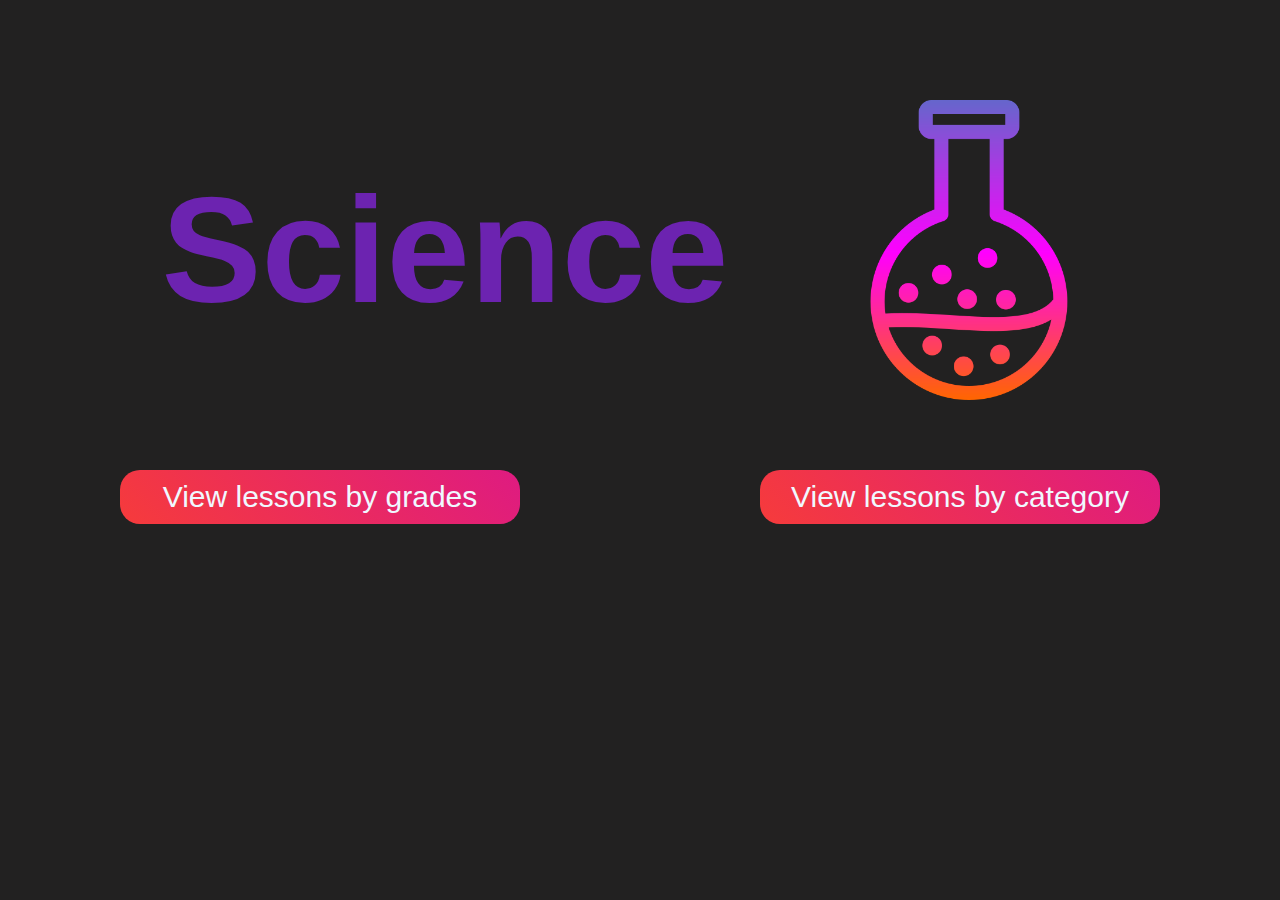
==== homePage.html @ 8b3c6905 "adding the project" ====
<!DOCTYPE html>
<html lang="en">
  <head>
    <meta charset="UTF-8" />
    <meta name="viewport" content="width=device-width, initial-scale=1.0" />
    <link rel="stylesheet" href="./science/styles.css" />

    <title>Science</title>
  </head>
  <body>
    <div class="logo">
      <h1>Science</h1>
      <img src="./science/images/flask.png" alt="logo" />
    </div>

    <div class="btnWrap">
      <a href="./science/byGrades.html" target="_blank" class="btn"
        ><p>View lessons by grades</p></a
      >
      <a href="" class="btn"><p>View lessons by category</p></a>
    </div>
  </body>

  <script>
    const logo = document.querySelector(".logo");
    window.onload = () => {
      logo.classList.add("show");
    };
  </script>
</html>
---- science/styles.css ----
* {
  margin: 0;
  padding: 0;
  box-sizing: border-box;
  font-family: sans-serif;
}

body {
  background-color: rgb(34, 33, 33);
}

.logo {
  display: flex;
  align-items: center;
  justify-content: center;
  gap: 90px;
  margin-top: 100px;
  opacity: 0;
}

.logo h1 {
  font-size: 150px;
  color: rgb(108, 35, 176);
}

.logo img {
  width: 300px;
}

.show {
  opacity: 1;

  transition: 2s ease;
}

.btnWrap {
  display: flex;
  flex-direction: row;
  justify-content: space-around;
}

.btn,
.lesson-btn {
  display: flex;
  align-items: center;
  justify-content: center;
  padding: 10px;
  background-image: linear-gradient(
    45deg,
    rgb(246, 59, 59),
    rgb(203, 0, 187),
    rgb(84, 15, 124)
  );
  background-size: 400%;
  text-decoration: none;
  color: aliceblue;
  border-radius: 20px;
  animation: colorChanger 10s infinite alternate;
}

.btn {
  width: 400px;
  font-size: 30px;
  margin-top: 70px;
}

.b2 {
  display: flex;
  justify-content: center;
  align-items: center;
}

.app {
  display: flex;
  text-align: center;
  justify-content: center;
  align-items: center;
  flex-direction: column;
}

.grade,
.term {
  padding-bottom: 5px;
  color: rgb(108, 35, 176);
  margin-bottom: 10px;
}
.grade {
  font-size: 40px;
  border-bottom: 2px solid rgb(86, 47, 224);
  width: 90%;
}

.term {
  font-size: 25px;
  border-bottom: 3px solid rgb(112, 8, 8);
  width: 50%;
}

.lessons-wrapper {
  display: flex;
  flex-direction: row;
  flex-wrap: wrap;
  justify-content: center;
  gap: 10px;
  margin-bottom: 20px;
}

.lesson-btn {
  width: calc(80% / 2);
  height: 100px;
  font-size: 30px;
  margin-top: 30px;

  transition: 0.2s ease-in-out;
}

.lesson-btn:hover {
  transition: 0.2s ease-in-out;
  width: calc(85% / 2);
  color: rgb(53, 0, 102);
  height: 120px;
}

@keyframes colorChanger {
  0% {
    background-position: left;
  }

  100% {
    background-position: right;
  }
}
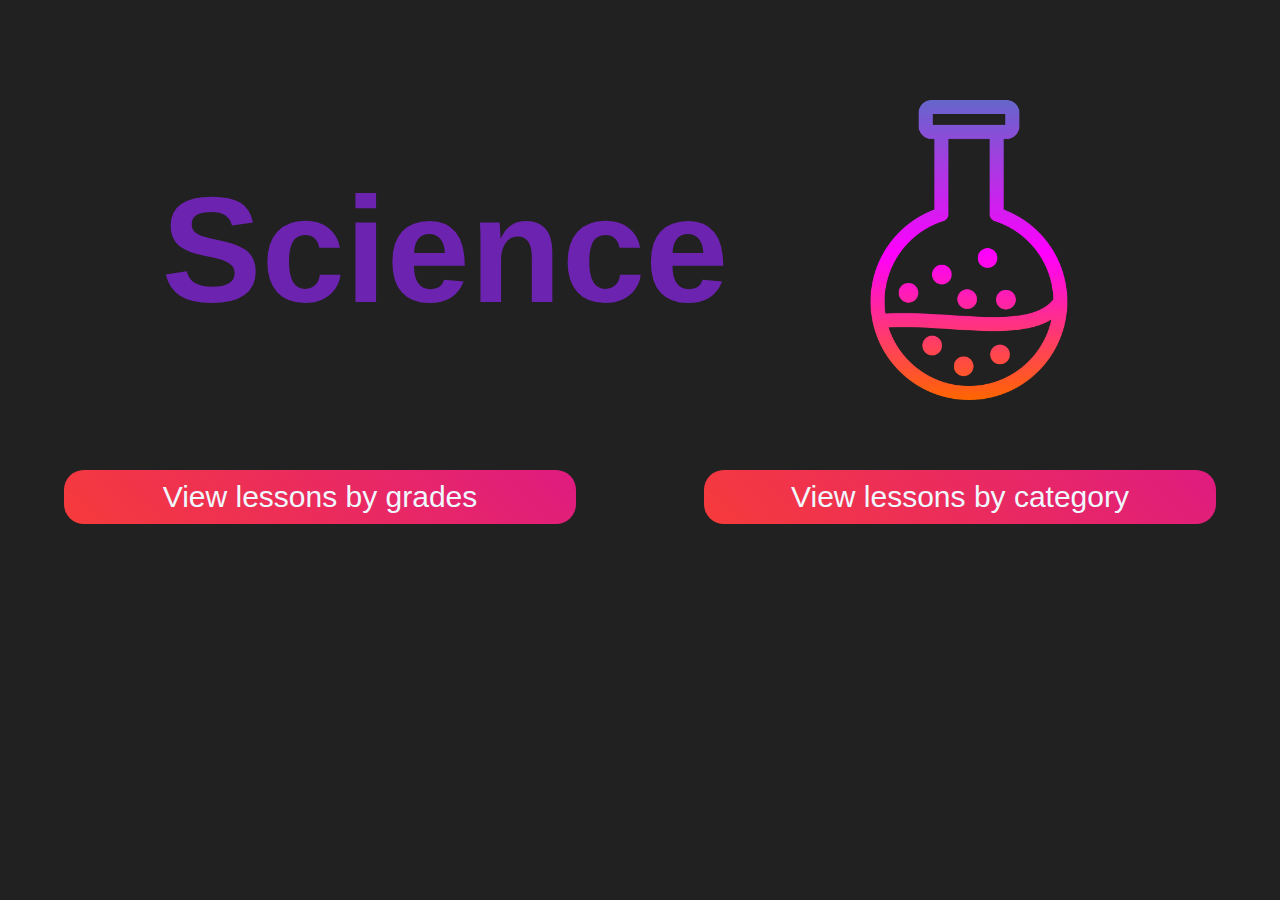
==== commit 332738ec: "small screens fix" ====
--- a/homePage.html
+++ b/homePage.html
@@ -4,6 +4,11 @@
     <meta charset="UTF-8" />
     <meta name="viewport" content="width=device-width, initial-scale=1.0" />
     <link rel="stylesheet" href="./science/styles.css" />
+    <link
+      rel="shortcut icon"
+      href="./science/images/flask.png"
+      type="image/x-icon"
+    />
 
     <title>Science</title>
   </head>
--- a/science/styles.css
+++ b/science/styles.css
@@ -35,6 +35,8 @@
 
 .btnWrap {
   display: flex;
+  align-items: center;
+  justify-content: center;
   flex-direction: row;
   justify-content: space-around;
 }
@@ -59,9 +61,10 @@
 }
 
 .btn {
-  width: 400px;
+  width: 40%;
   font-size: 30px;
   margin-top: 70px;
+  text-align: center;
 }
 
 .b2 {
@@ -101,6 +104,7 @@
   flex-direction: row;
   flex-wrap: wrap;
   justify-content: center;
+  align-items: center;
   gap: 10px;
   margin-bottom: 20px;
 }
@@ -130,3 +134,37 @@
     background-position: right;
   }
 }
+
+@media screen and (max-width: 960px) {
+  .logo {
+    flex-direction: column-reverse;
+  }
+
+  .logo h1 {
+    font-size: 90px;
+  }
+
+  .btnWrap,
+  .lessons-wrapper {
+    flex-direction: column;
+  }
+
+  .btn {
+    width: 70%;
+  }
+
+  .lesson-btn {
+    width: 90%;
+  }
+}
+
+@media screen and (max-width: 480px) {
+  .lesson-btn,
+  .btn {
+    font-size: 20px;
+  }
+
+  .logo h1 {
+    font-size: 70px;
+  }
+}
